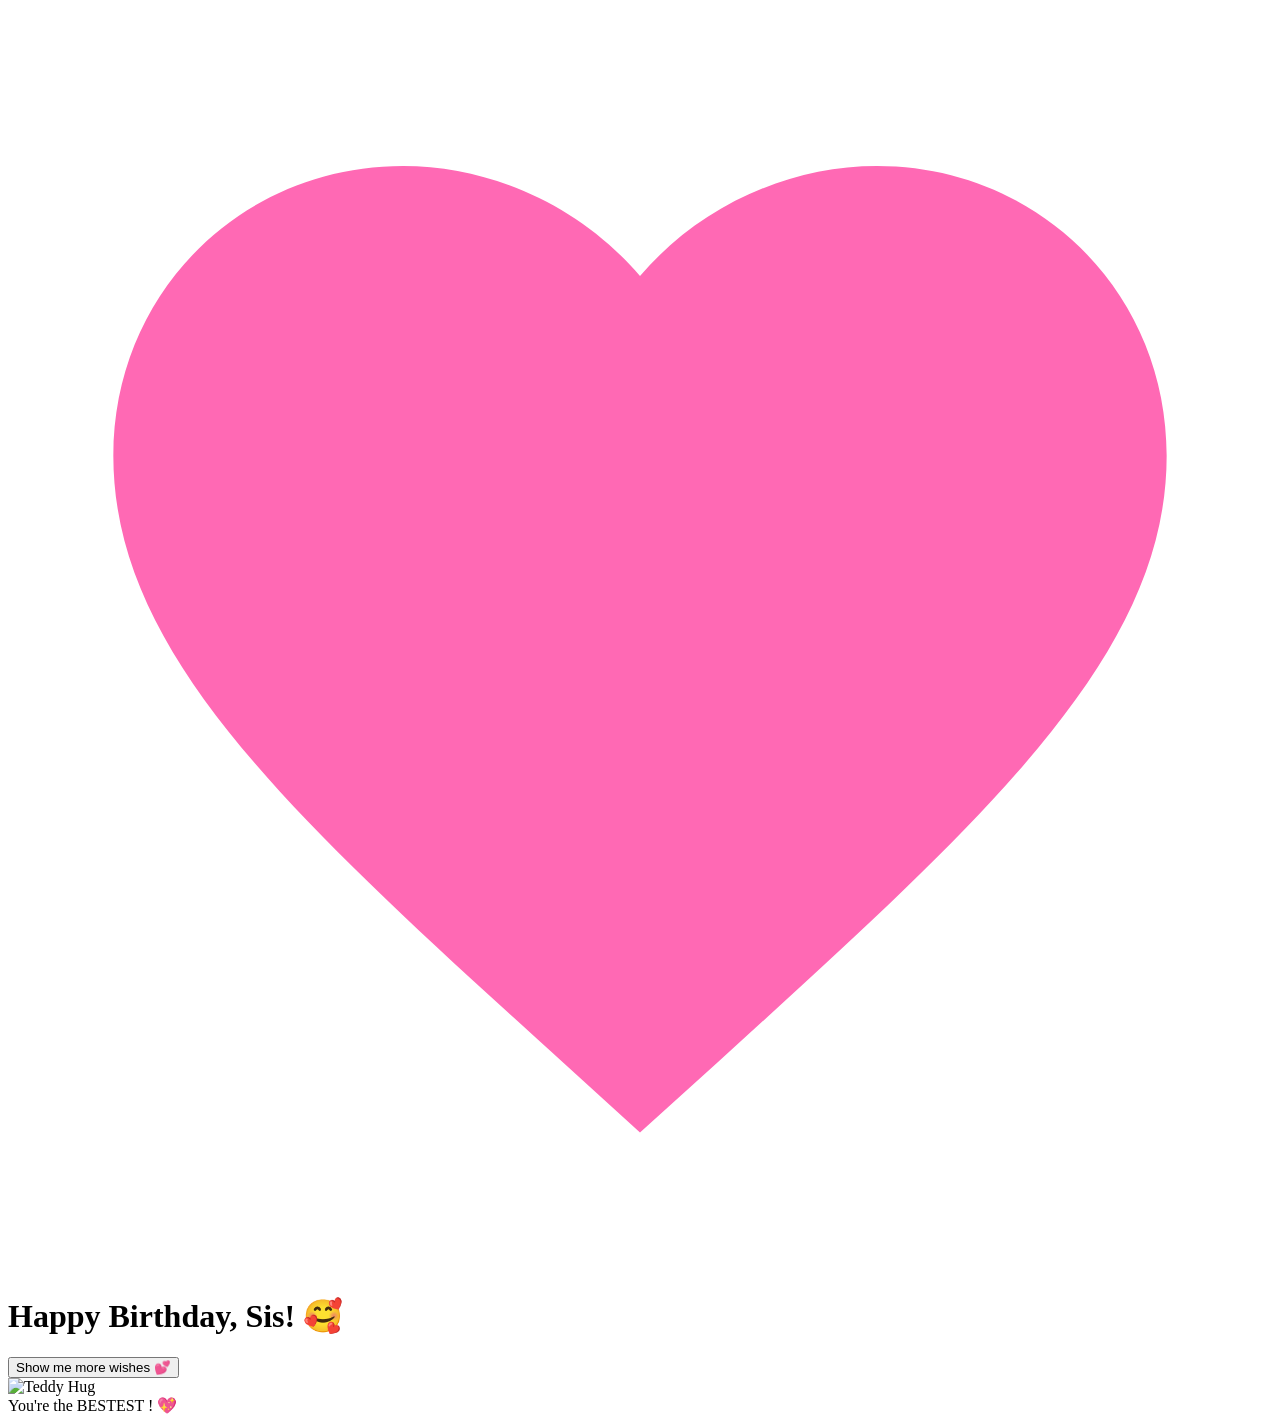
==== cause.html @ 705d03e0 "code code" ====
<!DOCTYPE html>
<html lang="en">
<head>
    <meta charset="UTF-8">
    <meta name="viewport" content="width=device-width, initial-scale=1.0">
    <title>Happy Birthday, Sister! 💖</title>
    <script src="https://cdnjs.cloudflare.com/ajax/libs/gsap/3.12.2/gsap.min.js"></script>
    <link rel="stylesheet" href="./cause.css">
    <style>
       
    </style>
</head>
<body>
    <div class="custom-cursor">
        <svg viewBox="0 0 24 24">
            <path fill="#ff69b4" d="M12 21.35l-1.45-1.32C5.4 15.36 2 12.28 2 8.5 2 5.42 4.42 3 7.5 3c1.74 0 3.41.81 4.5 2.09C13.09 3.81 14.76 3 16.5 3 19.58 3 22 5.42 22 8.5c0 3.78-3.4 6.86-8.55 11.54L12 21.35z"/>
        </svg>
    </div>

    <audio id="bgMusic" src="music.mp3" loop preload="auto"></audio>
    <div class="container">
        <h1>Happy Birthday, Sis! 🥰</h1>
        <div id="reasons-container"></div>
        
        <button class="shuffle-button">Show me more wishes 💕</button>
        <div class="reason-counter"></div>

        <div class="ending-section">
            <div class="teddy-hug">
                <img src="./d1.jpg" alt="Teddy Hug">
            </div>
            <div class="ending-text">You're the BESTEST ! 💖</div>
        </div>
    </div>

    <script>
        const audio = document.getElementById('bgMusic');
        window.addEventListener('load', () => {
            audio.play().catch(() => {
                // Autoplay blocked by browser policy
            });
        });
    </script>
    <script src="cause.js"></script>
</body>
</html>
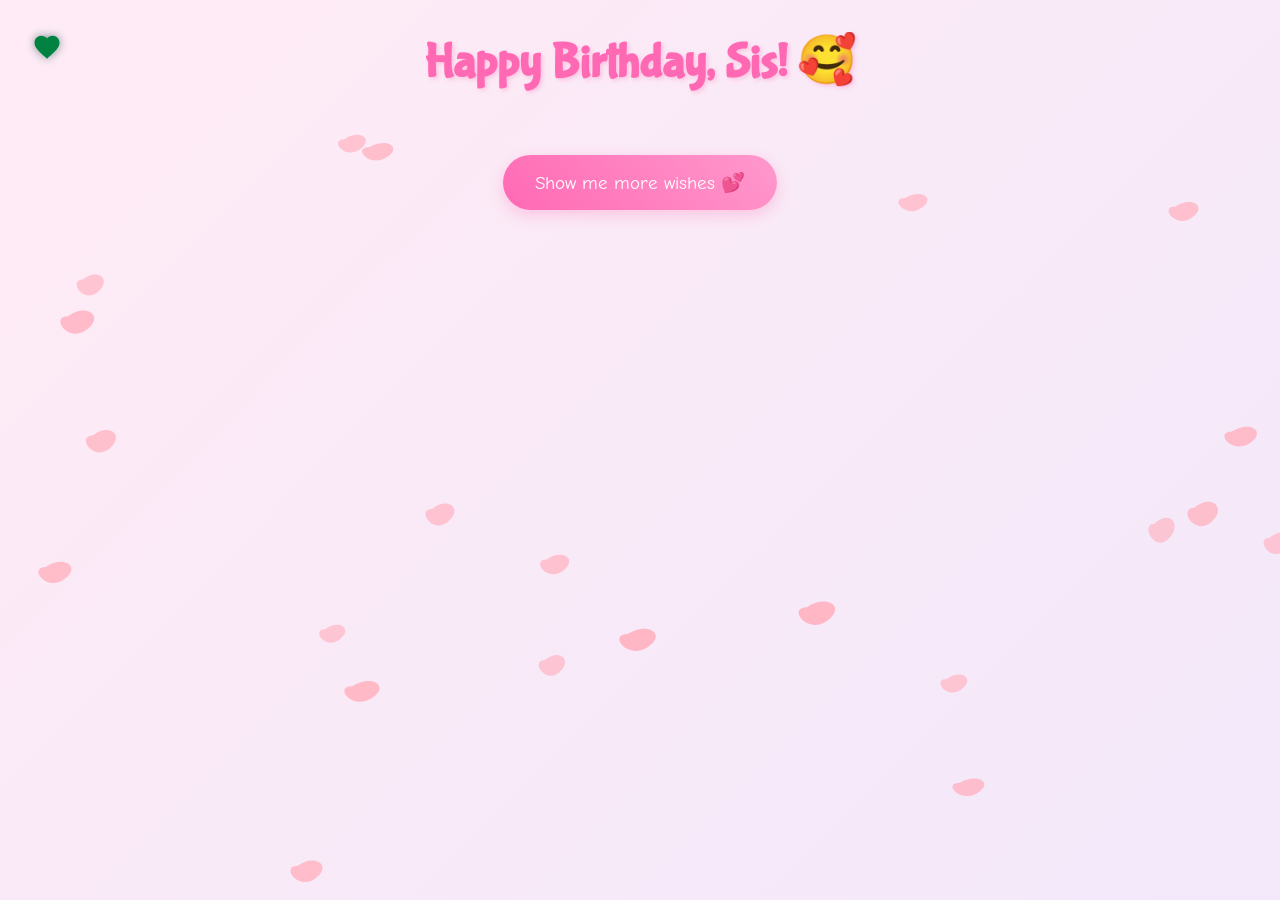
==== commit 56b1cb87: "added some floating flower petals added some floating flower petals" ====
--- a/cause.html
+++ b/cause.html
@@ -3,14 +3,18 @@
 <head>
     <meta charset="UTF-8">
     <meta name="viewport" content="width=device-width, initial-scale=1.0">
-    <title>Happy Birthday, Sister! 💖</title>
+    <title>Happy Birthday, Sis❤️! 💖</title>
     <script src="https://cdnjs.cloudflare.com/ajax/libs/gsap/3.12.2/gsap.min.js"></script>
     <link rel="stylesheet" href="./cause.css">
+    <link rel="stylesheet" href="sakura.css">
     <style>
        
     </style>
 </head>
 <body>
+    <!-- Sakura Petal Animation Canvas -->
+    <canvas id="sakura-canvas"></canvas>
+    
     <div class="custom-cursor">
         <svg viewBox="0 0 24 24">
             <path fill="#ff69b4" d="M12 21.35l-1.45-1.32C5.4 15.36 2 12.28 2 8.5 2 5.42 4.42 3 7.5 3c1.74 0 3.41.81 4.5 2.09C13.09 3.81 14.76 3 16.5 3 19.58 3 22 5.42 22 8.5c0 3.78-3.4 6.86-8.55 11.54L12 21.35z"/>
@@ -24,6 +28,10 @@
         
         <button class="shuffle-button">Show me more wishes 💕</button>
         <div class="reason-counter"></div>
+
+
+        
+        
 
         <div class="ending-section">
             <div class="teddy-hug">
@@ -42,5 +50,6 @@
         });
     </script>
     <script src="cause.js"></script>
+    <script src="sakura.js"></script>
 </body>
 </html>
--- a/cause.css
+++ b/cause.css
@@ -0,0 +1,249 @@
+@import url('https://fonts.googleapis.com/css2?family=Bubblegum+Sans&family=Comic+Neue:wght@700&family=Quicksand:wght@500&display=swap');
+
+* {
+    margin: 0;
+    padding: 0;
+    box-sizing: border-box;
+    cursor: none;
+}
+
+body {
+    min-height: 100vh;
+    background: linear-gradient(-45deg, #ffe6e6, #e6e6ff, #ffebf5);
+    background-size: 400% 400%;
+    animation: gradientBG 15s ease infinite;
+    font-family: 'Quicksand', sans-serif;
+    overflow-x: hidden;
+    padding: 2rem;
+}
+
+.custom-cursor {
+    width: 30px;
+    height: 30px;
+    position: fixed;
+    pointer-events: none;
+    z-index: 9999;
+    mix-blend-mode: difference;
+    transition: transform 0.1s;
+}
+
+.custom-cursor svg {
+    width: 100%;
+    height: 100%;
+    filter: drop-shadow(0 0 5px rgba(255, 182, 193, 0.5));
+}
+
+.container {
+    max-width: 1200px;
+    margin: 0 auto;
+    text-align: center;
+    position: relative;
+    z-index: 1;
+}
+
+h1 {
+    font-family: 'Bubblegum Sans', cursive;
+    font-size: 3rem;
+    color: #ff69b4;
+    text-shadow: 2px 2px 4px rgba(255, 105, 180, 0.3);
+    margin-bottom: 2rem;
+    animation: bounce 1s ease infinite;
+}
+
+.reason-card {
+    background: rgba(255, 255, 255, 0.9);
+    border-radius: 20px;
+    padding: 2rem;
+    margin: 1.5rem;
+    box-shadow: 0 5px 15px rgba(0, 0, 0, 0.1);
+    transition: transform 0.3s, box-shadow 0.3s;
+    cursor: pointer;
+    position: relative;
+    overflow: hidden;
+}
+
+.reason-card:hover {
+    transform: translateY(-5px);
+    box-shadow: 0 8px 25px rgba(255, 105, 180, 0.2);
+}
+
+.reason-text {
+    font-size: 1.2rem;
+    margin-bottom: 1rem;
+    position: relative;
+    z-index: 2;
+}
+
+.gif-overlay {
+    position: absolute;
+    top: 0;
+    left: 0;
+    width: 100%;
+    height: 100%;
+    background: rgba(255, 255, 255, 0.95);
+    display: flex;
+    align-items: center;
+    justify-content: center;
+    opacity: 0;
+    transition: opacity 0.3s;
+    z-index: 1;
+}
+
+.reason-card:hover .gif-overlay {
+    opacity: 1;
+}
+
+.shuffle-button {
+    background: linear-gradient(45deg, #ff69b4, #ff99cc);
+    border: none;
+    border-radius: 50px;
+    padding: 1rem 2rem;
+    font-size: 1.2rem;
+    color: white;
+    margin: 2rem 0;
+    cursor: pointer;
+    transition: transform 0.3s;
+    font-family: 'Comic Neue', cursive;
+    box-shadow: 0 5px 15px rgba(255, 105, 180, 0.3);
+}
+
+.shuffle-button:hover {
+    transform: scale(1.1);
+}
+
+.floating {
+    position: fixed;
+    pointer-events: none;
+    animation: float 3s ease-in-out infinite;
+}
+
+.ending-section {
+    margin-top: 4rem;
+    padding: 2rem;
+    text-align: center;
+}
+
+.golgappe-section {
+    margin: 3rem auto;
+    padding: 2.5rem;
+    background: linear-gradient(135deg, rgba(255, 200, 150, 0.15), rgba(255, 182, 193, 0.15));
+    border-radius: 25px;
+    border: 2px solid rgba(255, 105, 180, 0.2);
+    max-width: 800px;
+    box-shadow: 0 8px 20px rgba(0, 0, 0, 0.06);
+}
+
+.golgappe-section h2 {
+    font-family: 'Bubblegum Sans', cursive;
+    font-size: 2.2rem;
+    color: #ff4da6;
+    margin-bottom: 1.5rem;
+}
+
+.golgappe-container {
+    margin: 1.5rem 0;
+    border-radius: 18px;
+    overflow: hidden;
+    box-shadow: 0 6px 15px rgba(255, 105, 180, 0.12);
+}
+
+.funny-messages {
+    margin-top: 2rem;
+    text-align: center;
+}
+
+.funny-messages p {
+    font-size: 1.1rem;
+    color: #4a3166;
+    margin: 1rem 0;
+    line-height: 1.6;
+    font-weight: 500;
+    animation: fadeInMsg 0.8s ease forwards;
+    opacity: 0;
+}
+
+.msg-1 { animation-delay: 0.2s; }
+.msg-2 { animation-delay: 0.4s; }
+.msg-3 { animation-delay: 0.6s; }
+.msg-4 { animation-delay: 0.8s; }
+
+@keyframes fadeInMsg {
+    from {
+        opacity: 0;
+        transform: translateY(10px);
+    }
+    to {
+        opacity: 1;
+        transform: translateY(0);
+    }
+}
+
+.ending-text {
+    font-family: 'Bubblegum Sans', cursive;
+    font-size: 2rem;
+    color: #ff69b4;
+    margin-bottom: 2rem;
+    opacity: 0;
+    transform: translateY(20px);
+}
+
+.teddy-hug {
+    width: 200px;
+    margin: 0 auto;
+    transform: scale(0);
+}
+
+@keyframes gradientBG {
+    0% { background-position: 0% 50%; }
+    50% { background-position: 100% 50%; }
+    100% { background-position: 0% 50%; }
+}
+
+@keyframes float {
+    0%, 100% { transform: translateY(0); }
+    50% { transform: translateY(-20px); }
+}
+
+@keyframes bounce {
+    0%, 100% { transform: translateY(0); }
+    50% { transform: translateY(-10px); }
+}
+
+@media (max-width: 768px) {
+    h1 { font-size: 2rem; }
+    .reason-card { margin: 1rem; }
+    .reason-text { font-size: 1rem; }
+}
+.shuffle-button {
+    background: linear-gradient(45deg, #ff69b4, #ff99cc);
+    border: none;
+    border-radius: 50px;
+    padding: 1rem 2rem;
+    font-size: 1.2rem;
+    color: white;
+    margin: 2rem 0;
+    cursor: pointer;
+    transition: all 0.3s;
+    font-family: 'Comic Neue', cursive;
+    box-shadow: 0 5px 15px rgba(255, 105, 180, 0.3);
+}
+
+.shuffle-button.story-mode {
+    background: linear-gradient(45deg, #9b6dff, #ff6dc7);
+    transform: scale(1.1);
+}
+
+.shuffle-button:hover {
+    transform: scale(1.1);
+}
+
+.shuffle-button.story-mode:hover {
+    transform: scale(1.2);
+}
+
+.reason-counter {
+    font-size: 0.9rem;
+    color: #ff69b4;
+    margin-top: 1rem;
+    opacity: 0.7;
+}
--- a/sakura.css
+++ b/sakura.css
@@ -0,0 +1,10 @@
+/* Sakura Petal Animation Styles */
+#sakura-canvas {
+    position: fixed;
+    top: 0;
+    left: 0;
+    width: 100%;
+    height: 100%;
+    z-index: 5;
+    pointer-events: none; /* Allows clicks to go through the canvas */
+}
